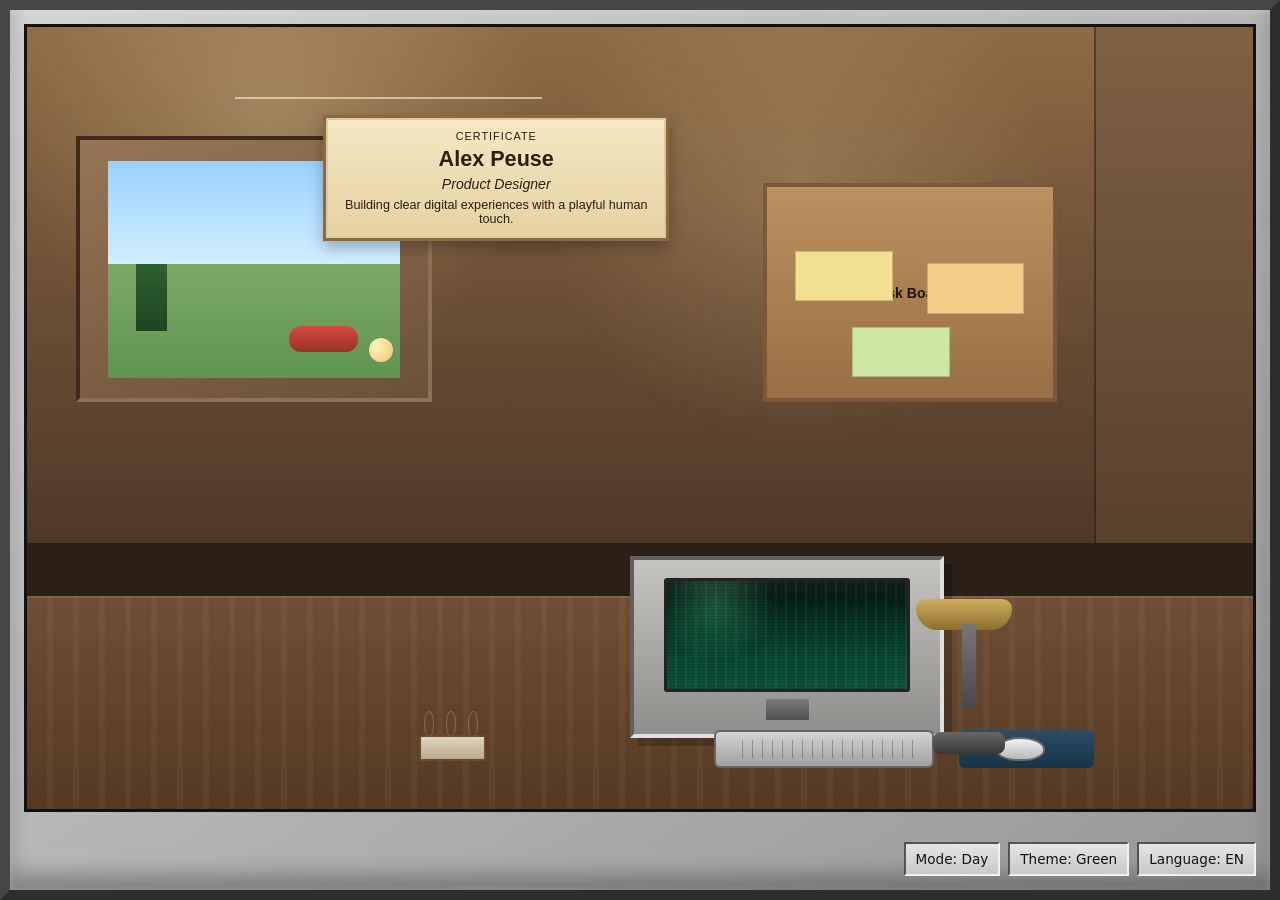
==== main.html @ 1922e511 "Build landing and office pages Implement a bezel-framed landing screen with configurable themes, lan" ====
<!doctype html>
<html lang="en">
  <head>
    <meta charset="UTF-8" />
    <meta name="viewport" content="width=device-width, initial-scale=1.0" />
    <title>Office Main Page</title>
    <link rel="stylesheet" href="assets/css/main.css" />
  </head>
  <body data-mode="day">
    <main class="monitor-frame" aria-label="Monitor frame">
      <section id="office-scene" class="office-scene" aria-label="Old office scene">
        <div class="scene-backdrop">
          <div class="back-wall"></div>
          <div class="right-wall"></div>

          <button id="window-action" class="object-button object-window actionable" type="button" aria-label="">
            <div class="outside-sky"></div>
            <div class="outside-hill"></div>
            <div class="outside-tree"></div>
            <div class="outside-car"></div>
            <div class="outside-ball"></div>
          </button>

          <div class="certificate-thread"></div>
          <button id="certificate-action" class="object-button object-certificate actionable" type="button" aria-label="">
            <article class="certificate-card">
              <p id="certificate-label" class="certificate-label"></p>
              <h1 id="certificate-name" class="certificate-name"></h1>
              <p id="certificate-title" class="certificate-title"></p>
              <p id="certificate-sentence" class="certificate-sentence"></p>
            </article>
          </button>

          <button id="pinboard-action" class="object-button object-pinboard actionable" type="button" aria-label="">
            <h2 id="pinboard-title" class="pinboard-title"></h2>
            <div class="pin-note note-a"></div>
            <div class="pin-note note-b"></div>
            <div class="pin-note note-c"></div>
          </button>
        </div>

        <section class="desk-zone" aria-label="Desk foreground">
          <div class="chair"></div>
          <div class="desk-surface"></div>

          <button id="computer-action" class="object-button object-computer actionable" type="button" aria-label="">
            <div class="crt-body">
              <div id="crt-screen" class="crt-screen" data-theme="matrix-green">
                <div id="crt-saver" class="crt-saver"></div>
                <div id="crt-desktop" class="crt-desktop" hidden>
                  <p id="desktop-file-name" class="desktop-file-name"></p>
                  <div class="desktop-line line-1"></div>
                  <div class="desktop-line line-2"></div>
                  <div class="desktop-line line-3"></div>
                  <div class="desktop-line line-4"></div>
                </div>
              </div>
              <div class="crt-stand"></div>
            </div>
          </button>

          <button id="keyboard-action" class="object-button object-keyboard actionable" type="button" aria-label="">
            <span class="keyboard-detail"></span>
          </button>

          <div class="mousepad"></div>
          <button id="mouse-action" class="object-button object-mouse actionable" type="button" aria-label=""></button>

          <div class="lamp">
            <div class="lamp-shade"></div>
            <div class="lamp-neck"></div>
            <div class="lamp-base"></div>
            <div class="lamp-glow"></div>
          </div>

          <div class="coffee">
            <div class="coffee-cup"></div>
            <span class="steam steam-a"></span>
            <span class="steam steam-b"></span>
            <span class="steam steam-c"></span>
          </div>
        </section>
      </section>

      <section class="screen-controls" aria-label="Screen controls">
        <button id="darkmode-button" class="control-button" type="button" aria-pressed="false"></button>
        <button id="theme-button" class="control-button" type="button"></button>
        <button id="language-button" class="control-button" type="button"></button>
      </section>
    </main>

    <section id="popup-layer" class="popup-layer" aria-live="polite"></section>

    <template id="popup-template">
      <section class="popup-overlay">
        <article class="popup-window" role="dialog" aria-modal="true">
          <header class="popup-header">
            <h2 class="popup-title"></h2>
            <button type="button" class="popup-close" aria-label="Close window">x</button>
          </header>
          <div class="popup-body"></div>
        </article>
      </section>
    </template>

    <script type="module" src="assets/js/main.js"></script>
  </body>
</html>
---- assets/css/main.css ----
:root {
  --bezel-light: #d3d3d3;
  --bezel-mid: #979797;
  --bezel-dark: #2e2e2e;
  --frame-shadow: rgb(0 0 0 / 38%);
  --screen-border: #121212;
  --panel-dark: #535353;
  --panel-light: #f0f0f0;
  --popup-bg: #d8d8d8;
  --popup-text: #171717;
  --highlight: #ffd15d;
  --room-top: #8f6b45;
  --room-mid: #6e5136;
  --room-right: #58412d;
  --desk-top: #6f4f34;
  --desk-front: #553923;
  --window-sky: #9ad0ff;
  --window-ground: #5f9551;
  --window-accent: #efc470;
  --scene-text: #fefdf8;
}

*,
*::before,
*::after {
  box-sizing: border-box;
}

html,
body {
  margin: 0;
  min-height: 100%;
}

body {
  font-family: "Trebuchet MS", "Verdana", system-ui, sans-serif;
  background: #101012;
  color: var(--scene-text);
}

.monitor-frame {
  position: fixed;
  inset: 0;
  border: 10px solid var(--bezel-dark);
  border-top-color: #464646;
  border-left-color: #464646;
  background: linear-gradient(145deg, var(--bezel-light), var(--bezel-mid));
  box-shadow:
    inset 0 2px 8px rgb(255 255 255 / 25%),
    inset 0 -16px 20px rgb(0 0 0 / 28%);
}

.office-scene {
  position: absolute;
  inset: 14px 14px 78px;
  border: 3px solid var(--screen-border);
  overflow: hidden;
  background: #2c1f16;
}

.scene-backdrop {
  position: absolute;
  inset: 0;
}

.back-wall {
  position: absolute;
  inset: 0 10% 34% 0;
  background:
    radial-gradient(circle at 22% 16%, rgb(248 229 177 / 26%), transparent 28%),
    radial-gradient(circle at 70% 32%, rgb(255 228 177 / 18%), transparent 30%),
    linear-gradient(180deg, var(--room-top), var(--room-mid) 48%, #4e3928);
}

.right-wall {
  position: absolute;
  top: 0;
  right: 0;
  width: 13%;
  height: 66%;
  background: linear-gradient(180deg, #7f6144, var(--room-right));
  border-left: 2px solid rgb(0 0 0 / 35%);
}

.object-button {
  position: absolute;
  border: 2px solid transparent;
  background: transparent;
  color: inherit;
  padding: 0;
  cursor: pointer;
}

.actionable {
  transition: filter 170ms ease, transform 170ms ease, border-color 170ms ease, box-shadow 170ms ease;
}

.actionable:hover,
.actionable:focus-visible {
  outline: none;
  border-color: var(--highlight);
  box-shadow: 0 0 0 2px rgb(0 0 0 / 35%), 0 0 12px rgb(255 209 93 / 65%);
  filter: brightness(1.08);
}

.object-window {
  left: 4%;
  top: 14%;
  width: 29%;
  height: 34%;
  border-width: 4px;
  border-style: solid;
  border-color: #3f2b1e #8d7155 #8d7155 #3f2b1e;
  background: linear-gradient(160deg, #967556, #6c5138);
}

.outside-sky {
  position: absolute;
  inset: 8% 8% 48%;
  background: linear-gradient(180deg, var(--window-sky), #d6f2ff);
}

.outside-hill {
  position: absolute;
  left: 8%;
  right: 8%;
  bottom: 8%;
  height: 44%;
  background: linear-gradient(180deg, #7ba965, var(--window-ground));
}

.outside-tree {
  position: absolute;
  left: 16%;
  bottom: 26%;
  width: 9%;
  height: 26%;
  background: linear-gradient(180deg, #2e6030, #1e4521);
}

.outside-car {
  position: absolute;
  right: 20%;
  bottom: 18%;
  width: 20%;
  height: 10%;
  border-radius: 12px;
  background: linear-gradient(180deg, #d54b3f, #9a3027);
}

.outside-ball {
  position: absolute;
  right: 10%;
  bottom: 14%;
  width: 7%;
  aspect-ratio: 1;
  border-radius: 50%;
  background: radial-gradient(circle at 30% 30%, #fff4bf, var(--window-accent));
}

.certificate-thread {
  position: absolute;
  left: 17%;
  right: 58%;
  top: 9%;
  height: 2px;
  background: #eddfc7;
  opacity: 0.7;
}

.object-certificate {
  left: 24%;
  top: 11%;
  width: min(350px, 34vw);
  min-width: 240px;
}

.certificate-card {
  width: 100%;
  text-align: center;
  background: linear-gradient(180deg, #f6e8c5, #e5d1a1);
  color: #291f12;
  border: 3px solid #896b3c;
  box-shadow:
    inset 0 0 0 2px #dcc99d,
    0 7px 14px rgb(0 0 0 / 26%);
  padding: 12px 14px;
}

.certificate-label {
  margin: 0;
  font-size: 0.68rem;
  letter-spacing: 0.09em;
  text-transform: uppercase;
}

.certificate-name {
  margin: 4px 0 0;
  font-size: clamp(1rem, 2vw, 1.35rem);
}

.certificate-title {
  margin: 4px 0 0;
  font-size: 0.88rem;
  font-style: italic;
}

.certificate-sentence {
  margin: 6px 0 0;
  font-size: 0.79rem;
}

.object-pinboard {
  right: 16%;
  top: 20%;
  width: 24%;
  height: 28%;
  border: 4px solid #7b5838;
  background: linear-gradient(180deg, #ba915f, #996f46);
  padding: 8px;
}

.pinboard-title {
  margin: 0;
  text-align: center;
  font-size: 0.88rem;
  color: #1f140a;
}

.pin-note {
  position: absolute;
  width: 34%;
  height: 24%;
  background: #f2df91;
  box-shadow: inset 0 0 0 1px rgb(0 0 0 / 18%);
}

.note-a {
  left: 10%;
  top: 30%;
}

.note-b {
  right: 10%;
  top: 36%;
  background: #f5cc88;
}

.note-c {
  left: 30%;
  bottom: 10%;
  background: #cde7a2;
}

.desk-zone {
  position: absolute;
  left: 0;
  right: 0;
  bottom: 0;
  height: 44%;
}

.desk-surface {
  position: absolute;
  inset: 38% 0 0;
  background:
    repeating-linear-gradient(
      90deg,
      rgb(255 255 255 / 0%) 0 20px,
      rgb(255 255 255 / 4%) 20px 26px
    ),
    linear-gradient(180deg, var(--desk-top), var(--desk-front));
  border-top: 2px solid rgb(255 224 177 / 24%);
}

.chair {
  position: absolute;
  left: 38%;
  bottom: 19%;
  width: 12%;
  height: 34%;
  border-radius: 18px 18px 8px 8px;
  background: linear-gradient(180deg, #4a2817, #2a140c);
}

.object-computer {
  left: 49%;
  bottom: 20%;
  width: 26%;
  height: 54%;
}

.crt-body {
  position: absolute;
  inset: 0;
  background: linear-gradient(180deg, #c6c4bf, #8e8d8b);
  border: 4px solid #5f5f5f;
  border-right-color: #dfdfdf;
  border-bottom-color: #dfdfdf;
  box-shadow: 8px 8px 0 rgb(0 0 0 / 22%);
}

.crt-screen {
  position: absolute;
  left: 10%;
  right: 10%;
  top: 10%;
  bottom: 24%;
  border: 3px solid #232323;
  border-radius: 3px;
  overflow: hidden;
}

.crt-saver,
.crt-desktop {
  position: absolute;
  inset: 0;
}

.crt-saver {
  background:
    linear-gradient(180deg, rgb(0 0 0 / 0%) 0 40%, rgb(0 0 0 / 20%) 100%),
    repeating-linear-gradient(
      to bottom,
      rgb(0 0 0 / 0%) 0 2px,
      rgb(0 0 0 / 16%) 2px 3px
    );
  opacity: 1;
  transition: opacity 280ms ease;
}

.crt-screen[data-theme="matrix-green"] {
  background:
    radial-gradient(circle at 20% 20%, rgb(102 255 177 / 24%), transparent 28%),
    linear-gradient(180deg, #02110c, #063a28 45%, #0e6948);
}

.crt-screen[data-theme="matrix-blue"] {
  background:
    radial-gradient(circle at 70% 20%, rgb(118 205 255 / 30%), transparent 30%),
    linear-gradient(180deg, #03132b, #0d2a5a 45%, #1f5c98);
}

.crt-screen[data-theme="matrix-amber"] {
  background:
    radial-gradient(circle at 30% 20%, rgb(255 231 155 / 30%), transparent 30%),
    linear-gradient(180deg, #2a1903, #5d3907 45%, #9a610f);
}

.crt-saver::before {
  content: "";
  position: absolute;
  inset: -40% 0 0;
  background:
    linear-gradient(
      180deg,
      rgb(255 255 255 / 0%) 0 15%,
      rgb(255 255 255 / 8%) 25% 26%,
      rgb(255 255 255 / 0%) 40%
    ),
    repeating-linear-gradient(
      90deg,
      rgb(0 0 0 / 0%) 0 8px,
      rgb(255 255 255 / 5%) 8px 10px
    );
  animation: scan-shift 7s linear infinite;
}

.crt-desktop {
  padding: 10px;
  background: linear-gradient(140deg, #244289, #2a6db3);
  color: #dde8ff;
  opacity: 0;
  transition: opacity 280ms ease;
}

.crt-screen.desktop-visible .crt-saver {
  opacity: 0;
}

.crt-screen.desktop-visible .crt-desktop {
  opacity: 1;
}

.desktop-file-name {
  margin: 0 0 8px;
  font-weight: 700;
  font-size: 0.72rem;
  letter-spacing: 0.04em;
}

.desktop-line {
  height: 6px;
  margin-top: 4px;
  background: rgb(236 241 255 / 82%);
}

.line-1 {
  width: 86%;
}

.line-2 {
  width: 68%;
}

.line-3 {
  width: 79%;
}

.line-4 {
  width: 52%;
}

.crt-stand {
  position: absolute;
  left: 43%;
  bottom: 8%;
  width: 14%;
  height: 12%;
  background: linear-gradient(180deg, #7b7b7b, #4f4f4f);
}

.object-keyboard {
  left: 56%;
  bottom: 12%;
  width: 18%;
  height: 11%;
  border-radius: 6px;
  background: linear-gradient(180deg, #d2d2d2, #a1a1a1);
  border: 2px solid #656565;
}

.keyboard-detail {
  position: absolute;
  inset: 24% 8%;
  background:
    repeating-linear-gradient(
      90deg,
      rgb(0 0 0 / 0%) 0 9px,
      rgb(0 0 0 / 26%) 9px 10px
    );
}

.mousepad {
  position: absolute;
  left: 76%;
  bottom: 12%;
  width: 11%;
  height: 11%;
  border-radius: 6px;
  background: linear-gradient(180deg, #2b4d67, #173346);
}

.object-mouse {
  left: 79%;
  bottom: 14%;
  width: 4%;
  height: 7%;
  border-radius: 50% 50% 45% 45%;
  background: linear-gradient(180deg, #f2f2f2, #b8b8b8);
  border: 2px solid #686868;
}

.lamp {
  position: absolute;
  left: 70%;
  bottom: 16%;
  width: 14%;
  height: 45%;
}

.lamp-shade {
  position: absolute;
  top: 0;
  left: 18%;
  width: 56%;
  height: 20%;
  border-radius: 10px 10px 22px 22px;
  background: linear-gradient(180deg, #cead5d, #8b6f2e);
}

.lamp-neck {
  position: absolute;
  top: 16%;
  left: 45%;
  width: 8%;
  height: 55%;
  background: linear-gradient(180deg, #777, #484848);
}

.lamp-base {
  position: absolute;
  bottom: 0;
  left: 28%;
  width: 42%;
  height: 14%;
  border-radius: 8px;
  background: linear-gradient(180deg, #666, #373737);
}

.lamp-glow {
  position: absolute;
  top: 10%;
  left: -45%;
  width: 170%;
  height: 120%;
  background: radial-gradient(circle, rgb(255 220 125 / 60%), rgb(255 220 125 / 0%) 62%);
  opacity: 0;
  transition: opacity 260ms ease;
  pointer-events: none;
}

.coffee {
  position: absolute;
  left: 32%;
  bottom: 14%;
  width: 9%;
  height: 18%;
}

.coffee-cup {
  position: absolute;
  bottom: 0;
  width: 60%;
  height: 42%;
  border: 2px solid #6e4a2d;
  background: linear-gradient(180deg, #e0d6bf, #b8a88e);
}

.steam {
  position: absolute;
  bottom: 38%;
  width: 10px;
  height: 26px;
  border-radius: 50%;
  border: 1px solid rgb(255 255 255 / 38%);
  border-bottom: 0;
  opacity: 0.6;
}

.steam-a {
  left: 4%;
  animation: steam-rise 2.6s ease-in-out infinite;
}

.steam-b {
  left: 24%;
  animation: steam-rise 2.2s ease-in-out infinite 300ms;
}

.steam-c {
  left: 44%;
  animation: steam-rise 2.8s ease-in-out infinite 170ms;
}

.screen-controls {
  position: absolute;
  right: 14px;
  bottom: 14px;
  display: flex;
  gap: 8px;
}

.control-button {
  border: 2px solid var(--panel-dark);
  border-right-color: var(--panel-light);
  border-bottom-color: var(--panel-light);
  background: linear-gradient(180deg, #e5e5e5, #c8c8c8);
  color: #111;
  font: inherit;
  font-size: 0.85rem;
  padding: 7px 10px;
  cursor: pointer;
}

.control-button:hover,
.control-button:focus-visible {
  outline: none;
  background: linear-gradient(180deg, #f7f7f7, #d7d7d7);
}

.control-button:active {
  border-top-color: var(--panel-light);
  border-left-color: var(--panel-light);
  border-right-color: var(--panel-dark);
  border-bottom-color: var(--panel-dark);
}

.popup-layer {
  position: fixed;
  inset: 0;
  z-index: 30;
  pointer-events: none;
}

.popup-overlay {
  position: absolute;
  inset: 0;
  pointer-events: auto;
  display: grid;
  place-items: center;
  background: rgb(10 10 12 / 36%);
}

.popup-window {
  width: min(640px, 92vw);
  max-height: 84vh;
  overflow: auto;
  border: 2px solid #696969;
  border-right-color: #f0f0f0;
  border-bottom-color: #f0f0f0;
  background: var(--popup-bg);
  color: var(--popup-text);
  box-shadow: 10px 10px 0 rgb(0 0 0 / 28%);
}

.popup-header {
  display: flex;
  justify-content: space-between;
  align-items: center;
  padding: 7px 8px;
  color: #f4f8ff;
  background: linear-gradient(90deg, #1e4aa3, #2a73cb);
}

.popup-title {
  margin: 0;
  font-size: 0.96rem;
}

.popup-close {
  border: 1px solid #4f4f4f;
  border-right-color: #fff;
  border-bottom-color: #fff;
  background: #d8d8d8;
  width: 30px;
  height: 26px;
  cursor: pointer;
}

.popup-body {
  padding: 12px 14px 16px;
  line-height: 1.42;
  font-size: 0.95rem;
}

.popup-body p {
  margin: 0 0 10px;
}

.popup-body h3 {
  margin: 0 0 6px;
  font-size: 0.92rem;
}

.popup-body ul {
  margin: 0 0 10px;
  padding-left: 20px;
}

.app-grid {
  list-style: none;
  margin: 6px 0 12px;
  padding: 0;
  display: grid;
  gap: 8px;
  grid-template-columns: repeat(auto-fit, minmax(170px, 1fr));
}

.app-item {
  border: 1px solid #8f8f8f;
  border-right-color: #fff;
  border-bottom-color: #fff;
  background: #ececec;
  padding: 8px;
  display: grid;
  grid-template-columns: 24px 1fr;
  gap: 8px;
  align-items: center;
}

.app-symbol {
  font-size: 1.1rem;
}

.app-name {
  font-weight: 700;
}

.app-tag {
  font-size: 0.82rem;
  color: #353535;
}

.link-list {
  list-style: none;
  margin: 8px 0 0;
  padding: 0;
  display: grid;
  gap: 6px;
}

.link-list a {
  color: #11489c;
}

body[data-mode="night"] {
  --room-top: #3f3148;
  --room-mid: #2a2337;
  --room-right: #201a2f;
  --desk-top: #463225;
  --desk-front: #2f2016;
  --window-sky: #1b2a54;
  --window-ground: #2b4c34;
  --window-accent: #d5e2ff;
}

body[data-mode="night"] .monitor-frame {
  background: linear-gradient(145deg, #444, #202020);
  border-color: #101010;
  border-top-color: #5b5b5b;
  border-left-color: #5b5b5b;
}

body[data-mode="night"] .outside-sky {
  background: linear-gradient(180deg, #122653, #213d7f);
}

body[data-mode="night"] .outside-ball {
  background: radial-gradient(circle at 30% 30%, #f8fdff, #d0d8f5);
}

body[data-mode="night"] .outside-car {
  background: linear-gradient(180deg, #8f2e48, #6d2437);
}

body[data-mode="night"] .lamp-glow {
  opacity: 1;
}

body[data-mode="night"] .control-button {
  border-color: #1f1f1f;
  border-right-color: #8e8e8e;
  border-bottom-color: #8e8e8e;
  background: linear-gradient(180deg, #525252, #363636);
  color: #f3f3f3;
}

@keyframes scan-shift {
  0% {
    transform: translateY(0);
  }
  100% {
    transform: translateY(28%);
  }
}

@keyframes steam-rise {
  0% {
    transform: translateY(0) scale(0.8);
    opacity: 0.2;
  }
  35% {
    opacity: 0.55;
  }
  100% {
    transform: translateY(-18px) scale(1.12);
    opacity: 0;
  }
}

@media (prefers-reduced-motion: reduce) {
  .crt-saver::before,
  .steam {
    animation: none;
  }
}

@media (max-width: 1000px) {
  .office-scene {
    inset: 10px 10px 76px;
  }

  .object-window {
    width: 34%;
  }

  .object-pinboard {
    width: 28%;
    right: 12%;
  }

  .object-certificate {
    left: 29%;
    width: min(340px, 42vw);
  }

  .object-computer {
    width: 30%;
    left: 46%;
  }

  .object-keyboard {
    width: 21%;
    left: 54%;
  }

  .mousepad {
    width: 12%;
  }
}

@media (max-width: 760px) {
  .monitor-frame {
    border-width: 6px;
  }

  .office-scene {
    inset: 8px 8px 102px;
  }

  .object-window {
    width: 44%;
    height: 30%;
  }

  .object-certificate {
    left: 26%;
    top: 9%;
    width: 48%;
    min-width: 180px;
  }

  .object-pinboard {
    right: 6%;
    top: 22%;
    width: 34%;
  }

  .desk-zone {
    height: 52%;
  }

  .object-computer {
    left: 37%;
    width: 42%;
  }

  .object-keyboard {
    left: 40%;
    width: 30%;
  }

  .mousepad {
    left: 74%;
    width: 15%;
  }

  .lamp {
    left: 20%;
    width: 18%;
    height: 40%;
  }

  .coffee {
    left: 8%;
    width: 14%;
  }

  .screen-controls {
    left: 8px;
    right: 8px;
    justify-content: flex-end;
    flex-wrap: wrap;
  }
}
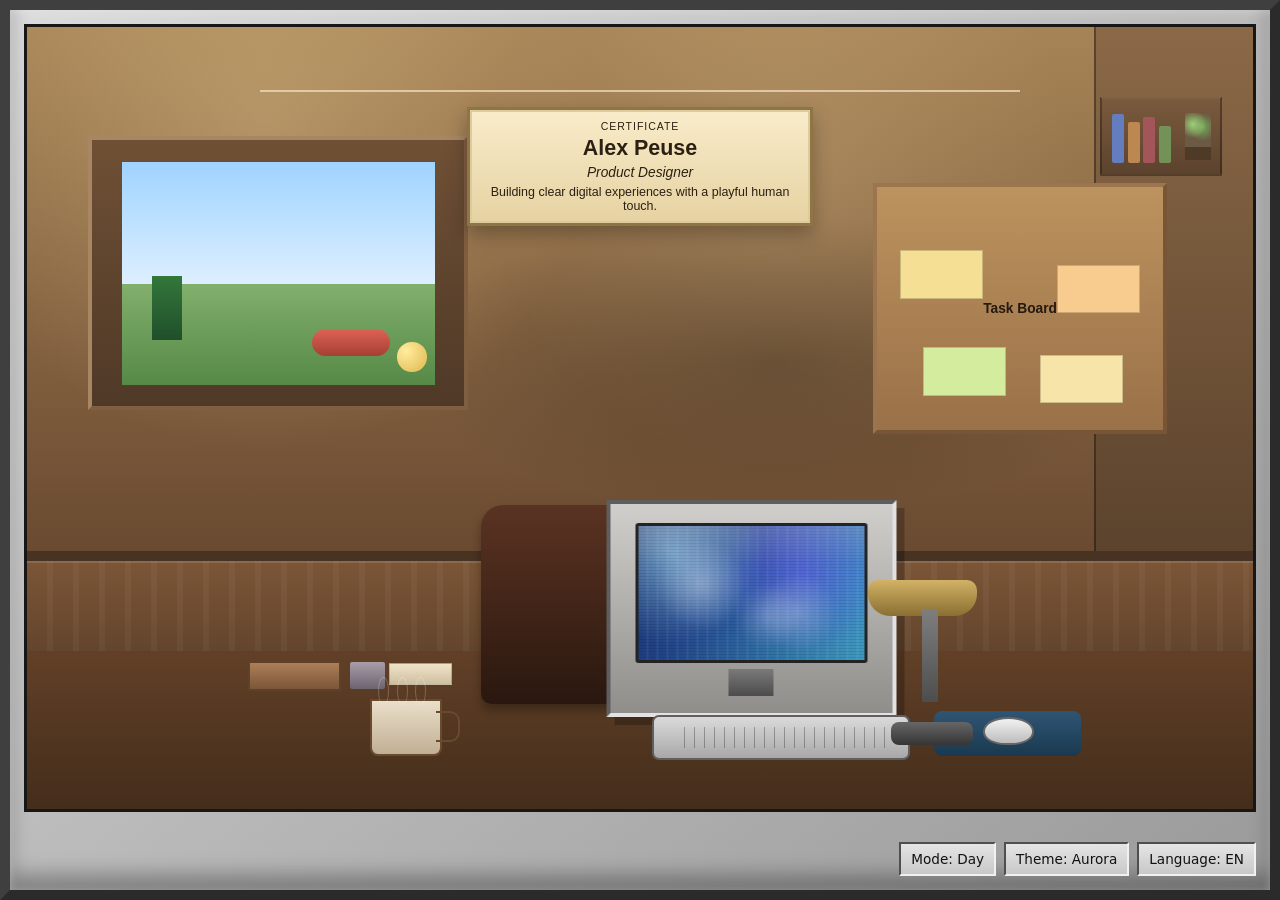
==== commit e7dd085b: "Refine main page concept alignment Improve the main office scene composition, object alignment, and " ====
--- a/main.html
+++ b/main.html
@@ -8,46 +8,65 @@
   </head>
   <body data-mode="day">
     <main class="monitor-frame" aria-label="Monitor frame">
-      <section id="office-scene" class="office-scene" aria-label="Old office scene">
-        <div class="scene-backdrop">
-          <div class="back-wall"></div>
-          <div class="right-wall"></div>
+      <section id="office-scene" class="office-scene" aria-label="Warm retro office scene">
+        <div class="wall-main"></div>
+        <div class="wall-right"></div>
+        <div class="room-shadow"></div>
 
-          <button id="window-action" class="object-button object-window actionable" type="button" aria-label="">
-            <div class="outside-sky"></div>
-            <div class="outside-hill"></div>
-            <div class="outside-tree"></div>
-            <div class="outside-car"></div>
-            <div class="outside-ball"></div>
-          </button>
+        <button id="window-action" class="object-button object-window actionable" type="button" aria-label="">
+          <div class="window-pane window-sky"></div>
+          <div class="window-pane window-field"></div>
+          <div class="window-tree"></div>
+          <div class="window-car"></div>
+          <div class="window-ball"></div>
+        </button>
 
-          <div class="certificate-thread"></div>
-          <button id="certificate-action" class="object-button object-certificate actionable" type="button" aria-label="">
-            <article class="certificate-card">
-              <p id="certificate-label" class="certificate-label"></p>
-              <h1 id="certificate-name" class="certificate-name"></h1>
-              <p id="certificate-title" class="certificate-title"></p>
-              <p id="certificate-sentence" class="certificate-sentence"></p>
-            </article>
-          </button>
+        <div class="hanging-thread"></div>
+        <button id="certificate-action" class="object-button object-certificate actionable" type="button" aria-label="">
+          <article class="certificate-card">
+            <p id="certificate-label" class="certificate-label"></p>
+            <h1 id="certificate-name" class="certificate-name"></h1>
+            <p id="certificate-title" class="certificate-title"></p>
+            <p id="certificate-sentence" class="certificate-sentence"></p>
+          </article>
+        </button>
 
-          <button id="pinboard-action" class="object-button object-pinboard actionable" type="button" aria-label="">
-            <h2 id="pinboard-title" class="pinboard-title"></h2>
-            <div class="pin-note note-a"></div>
-            <div class="pin-note note-b"></div>
-            <div class="pin-note note-c"></div>
-          </button>
+        <button id="pinboard-action" class="object-button object-pinboard actionable" type="button" aria-label="">
+          <h2 id="pinboard-title" class="pinboard-title"></h2>
+          <div class="pin-note note-a"></div>
+          <div class="pin-note note-b"></div>
+          <div class="pin-note note-c"></div>
+          <div class="pin-note note-d"></div>
+        </button>
+
+        <div class="bookshelf" aria-hidden="true">
+          <span class="book b1"></span>
+          <span class="book b2"></span>
+          <span class="book b3"></span>
+          <span class="book b4"></span>
+          <span class="plant"></span>
         </div>
 
         <section class="desk-zone" aria-label="Desk foreground">
+          <div class="desk-top"></div>
+          <div class="desk-front"></div>
           <div class="chair"></div>
-          <div class="desk-surface"></div>
+
+          <div class="desk-clutter" aria-hidden="true">
+            <span class="notebook"></span>
+            <span class="pen-cup"></span>
+            <span class="paper-stack"></span>
+          </div>
 
           <button id="computer-action" class="object-button object-computer actionable" type="button" aria-label="">
             <div class="crt-body">
-              <div id="crt-screen" class="crt-screen" data-theme="matrix-green">
-                <div id="crt-saver" class="crt-saver"></div>
-                <div id="crt-desktop" class="crt-desktop" hidden>
+              <div id="crt-screen" class="crt-screen" data-theme="aurora">
+                <div id="crt-saver" class="crt-saver">
+                  <span class="saver-orb orb-a"></span>
+                  <span class="saver-orb orb-b"></span>
+                  <span class="saver-orb orb-c"></span>
+                </div>
+                <div id="crt-desktop" class="crt-desktop">
                   <p id="desktop-file-name" class="desktop-file-name"></p>
                   <div class="desktop-line line-1"></div>
                   <div class="desktop-line line-2"></div>
@@ -75,6 +94,7 @@
 
           <div class="coffee">
             <div class="coffee-cup"></div>
+            <div class="coffee-handle"></div>
             <span class="steam steam-a"></span>
             <span class="steam steam-b"></span>
             <span class="steam steam-c"></span>
--- a/assets/css/main.css
+++ b/assets/css/main.css
@@ -1,23 +1,29 @@
 :root {
-  --bezel-light: #d3d3d3;
-  --bezel-mid: #979797;
-  --bezel-dark: #2e2e2e;
-  --frame-shadow: rgb(0 0 0 / 38%);
-  --screen-border: #121212;
-  --panel-dark: #535353;
-  --panel-light: #f0f0f0;
-  --popup-bg: #d8d8d8;
+  --bezel-light: #dbdbdb;
+  --bezel-mid: #9a9a9a;
+  --bezel-dark: #2b2b2b;
+  --screen-border: #171717;
+  --panel-dark: #4f4f4f;
+  --panel-light: #f1f1f1;
+  --popup-bg: #d9d9d9;
   --popup-text: #171717;
-  --highlight: #ffd15d;
-  --room-top: #8f6b45;
-  --room-mid: #6e5136;
-  --room-right: #58412d;
-  --desk-top: #6f4f34;
-  --desk-front: #553923;
-  --window-sky: #9ad0ff;
-  --window-ground: #5f9551;
-  --window-accent: #efc470;
-  --scene-text: #fefdf8;
+  --highlight: #ffd56e;
+  --room-main-top: #a78456;
+  --room-main-bottom: #6a4a31;
+  --room-right-top: #8b6947;
+  --room-right-bottom: #5c432d;
+  --desk-top: #7b5536;
+  --desk-front: #553922;
+  --window-sky-top: #9fd3ff;
+  --window-sky-bottom: #ddefff;
+  --window-ground-top: #82af6c;
+  --window-ground-bottom: #568947;
+  --window-tree-top: #33773b;
+  --window-tree-bottom: #204f2a;
+  --window-ball-top: #ffec9d;
+  --window-ball-bottom: #e0b74f;
+  --window-car-top: #df6255;
+  --window-car-bottom: #a53f35;
 }
 
 *,
@@ -34,52 +40,57 @@
 
 body {
   font-family: "Trebuchet MS", "Verdana", system-ui, sans-serif;
-  background: #101012;
-  color: var(--scene-text);
+  color: #f7f2eb;
+  background: #0f1014;
 }
 
 .monitor-frame {
   position: fixed;
   inset: 0;
   border: 10px solid var(--bezel-dark);
-  border-top-color: #464646;
-  border-left-color: #464646;
+  border-top-color: #3f3f3f;
+  border-left-color: #3f3f3f;
   background: linear-gradient(145deg, var(--bezel-light), var(--bezel-mid));
   box-shadow:
-    inset 0 2px 8px rgb(255 255 255 / 25%),
-    inset 0 -16px 20px rgb(0 0 0 / 28%);
+    inset 0 2px 8px rgb(255 255 255 / 30%),
+    inset 0 -16px 20px rgb(0 0 0 / 30%);
 }
 
 .office-scene {
   position: absolute;
   inset: 14px 14px 78px;
+  overflow: hidden;
   border: 3px solid var(--screen-border);
-  overflow: hidden;
-  background: #2c1f16;
-}
-
-.scene-backdrop {
-  position: absolute;
-  inset: 0;
-}
-
-.back-wall {
-  position: absolute;
-  inset: 0 10% 34% 0;
+  background: linear-gradient(180deg, #5e412b 0%, #3e2b1e 100%);
+}
+
+.wall-main {
+  position: absolute;
+  inset: 0 12% 33% 0;
   background:
-    radial-gradient(circle at 22% 16%, rgb(248 229 177 / 26%), transparent 28%),
-    radial-gradient(circle at 70% 32%, rgb(255 228 177 / 18%), transparent 30%),
-    linear-gradient(180deg, var(--room-top), var(--room-mid) 48%, #4e3928);
-}
-
-.right-wall {
+    radial-gradient(circle at 22% 18%, rgb(255 229 168 / 25%), transparent 35%),
+    radial-gradient(circle at 70% 28%, rgb(255 234 182 / 16%), transparent 35%),
+    linear-gradient(180deg, var(--room-main-top), var(--room-main-bottom));
+}
+
+.wall-right {
   position: absolute;
   top: 0;
   right: 0;
   width: 13%;
-  height: 66%;
-  background: linear-gradient(180deg, #7f6144, var(--room-right));
+  height: 67%;
   border-left: 2px solid rgb(0 0 0 / 35%);
+  background: linear-gradient(180deg, var(--room-right-top), var(--room-right-bottom));
+}
+
+.room-shadow {
+  position: absolute;
+  left: 30%;
+  right: 8%;
+  top: 24%;
+  height: 38%;
+  pointer-events: none;
+  background: radial-gradient(ellipse, rgb(0 0 0 / 22%), rgb(0 0 0 / 0%) 70%);
 }
 
 .object-button {
@@ -92,164 +103,230 @@
 }
 
 .actionable {
-  transition: filter 170ms ease, transform 170ms ease, border-color 170ms ease, box-shadow 170ms ease;
+  transition: box-shadow 160ms ease, border-color 160ms ease, filter 160ms ease, transform 160ms ease;
 }
 
 .actionable:hover,
 .actionable:focus-visible {
   outline: none;
   border-color: var(--highlight);
-  box-shadow: 0 0 0 2px rgb(0 0 0 / 35%), 0 0 12px rgb(255 209 93 / 65%);
+  box-shadow: 0 0 0 2px rgb(0 0 0 / 30%), 0 0 14px rgb(255 213 110 / 65%);
   filter: brightness(1.08);
 }
 
 .object-window {
-  left: 4%;
+  left: 5%;
   top: 14%;
-  width: 29%;
-  height: 34%;
-  border-width: 4px;
-  border-style: solid;
-  border-color: #3f2b1e #8d7155 #8d7155 #3f2b1e;
-  background: linear-gradient(160deg, #967556, #6c5138);
-}
-
-.outside-sky {
-  position: absolute;
-  inset: 8% 8% 48%;
-  background: linear-gradient(180deg, var(--window-sky), #d6f2ff);
-}
-
-.outside-hill {
+  width: 31%;
+  height: 35%;
+  border: 4px solid #7f5f40;
+  border-top-color: #a88662;
+  border-left-color: #a88662;
+  background: linear-gradient(180deg, #6f5035, #4f3927);
+}
+
+.window-pane {
   position: absolute;
   left: 8%;
   right: 8%;
+}
+
+.window-sky {
+  top: 8%;
+  bottom: 46%;
+  background: linear-gradient(180deg, var(--window-sky-top), var(--window-sky-bottom));
+}
+
+.window-field {
+  top: 54%;
   bottom: 8%;
-  height: 44%;
-  background: linear-gradient(180deg, #7ba965, var(--window-ground));
-}
-
-.outside-tree {
+  background: linear-gradient(180deg, var(--window-ground-top), var(--window-ground-bottom));
+}
+
+.window-tree {
   position: absolute;
   left: 16%;
-  bottom: 26%;
-  width: 9%;
-  height: 26%;
-  background: linear-gradient(180deg, #2e6030, #1e4521);
-}
-
-.outside-car {
+  bottom: 25%;
+  width: 8%;
+  height: 24%;
+  background: linear-gradient(180deg, var(--window-tree-top), var(--window-tree-bottom));
+}
+
+.window-car {
   position: absolute;
   right: 20%;
-  bottom: 18%;
-  width: 20%;
+  bottom: 19%;
+  width: 21%;
   height: 10%;
-  border-radius: 12px;
-  background: linear-gradient(180deg, #d54b3f, #9a3027);
-}
-
-.outside-ball {
+  border-radius: 14px;
+  background: linear-gradient(180deg, var(--window-car-top), var(--window-car-bottom));
+}
+
+.window-ball {
   position: absolute;
   right: 10%;
-  bottom: 14%;
-  width: 7%;
+  bottom: 13%;
+  width: 8%;
   aspect-ratio: 1;
   border-radius: 50%;
-  background: radial-gradient(circle at 30% 30%, #fff4bf, var(--window-accent));
-}
-
-.certificate-thread {
-  position: absolute;
-  left: 17%;
-  right: 58%;
-  top: 9%;
+  background: radial-gradient(circle at 30% 30%, var(--window-ball-top), var(--window-ball-bottom));
+}
+
+.hanging-thread {
+  position: absolute;
+  left: 19%;
+  right: 19%;
+  top: 8%;
   height: 2px;
-  background: #eddfc7;
-  opacity: 0.7;
+  background: #f3dfbf;
+  opacity: 0.72;
 }
 
 .object-certificate {
-  left: 24%;
-  top: 11%;
-  width: min(350px, 34vw);
-  min-width: 240px;
+  left: 50%;
+  top: 10%;
+  width: min(350px, 35vw);
+  min-width: 230px;
+  transform: translateX(-50%);
 }
 
 .certificate-card {
   width: 100%;
   text-align: center;
-  background: linear-gradient(180deg, #f6e8c5, #e5d1a1);
-  color: #291f12;
-  border: 3px solid #896b3c;
+  color: #2b2012;
+  background: linear-gradient(180deg, #f9ecca, #e6d2a2);
+  border: 3px solid #8f7446;
   box-shadow:
-    inset 0 0 0 2px #dcc99d,
-    0 7px 14px rgb(0 0 0 / 26%);
-  padding: 12px 14px;
+    inset 0 0 0 2px #ddca9d,
+    0 8px 18px rgb(0 0 0 / 28%);
+  padding: 10px 14px;
 }
 
 .certificate-label {
   margin: 0;
-  font-size: 0.68rem;
+  font-size: 0.66rem;
   letter-spacing: 0.09em;
   text-transform: uppercase;
 }
 
 .certificate-name {
   margin: 4px 0 0;
-  font-size: clamp(1rem, 2vw, 1.35rem);
+  font-size: clamp(1rem, 1.9vw, 1.34rem);
 }
 
 .certificate-title {
   margin: 4px 0 0;
-  font-size: 0.88rem;
+  font-size: 0.86rem;
   font-style: italic;
 }
 
 .certificate-sentence {
-  margin: 6px 0 0;
-  font-size: 0.79rem;
+  margin: 5px 0 0;
+  font-size: 0.78rem;
 }
 
 .object-pinboard {
-  right: 16%;
+  right: 7%;
   top: 20%;
   width: 24%;
-  height: 28%;
-  border: 4px solid #7b5838;
-  background: linear-gradient(180deg, #ba915f, #996f46);
+  height: 32%;
+  border: 4px solid #775536;
+  border-top-color: #9c754f;
+  border-left-color: #9c754f;
+  background: linear-gradient(180deg, #bc925e, #9a7148);
   padding: 8px;
 }
 
 .pinboard-title {
   margin: 0;
   text-align: center;
-  font-size: 0.88rem;
-  color: #1f140a;
+  font-size: 0.86rem;
+  color: #26190f;
 }
 
 .pin-note {
   position: absolute;
-  width: 34%;
-  height: 24%;
-  background: #f2df91;
+  width: 29%;
+  height: 20%;
   box-shadow: inset 0 0 0 1px rgb(0 0 0 / 18%);
 }
 
 .note-a {
-  left: 10%;
-  top: 30%;
+  left: 8%;
+  top: 26%;
+  background: #f4df94;
 }
 
 .note-b {
-  right: 10%;
-  top: 36%;
-  background: #f5cc88;
+  right: 8%;
+  top: 32%;
+  background: #f8cb8e;
 }
 
 .note-c {
-  left: 30%;
-  bottom: 10%;
-  background: #cde7a2;
+  left: 16%;
+  bottom: 14%;
+  background: #d4ec9e;
+}
+
+.note-d {
+  right: 14%;
+  bottom: 11%;
+  background: #f7e4a8;
+}
+
+.bookshelf {
+  position: absolute;
+  right: 2.5%;
+  top: 9%;
+  width: 10%;
+  height: 10%;
+  border: 2px solid rgb(0 0 0 / 30%);
+  border-top-color: rgb(255 219 169 / 20%);
+  background: linear-gradient(180deg, #7a5a3d, #5c432e);
+}
+
+.book {
+  position: absolute;
+  bottom: 14%;
+  width: 10%;
+  border-radius: 2px;
+}
+
+.b1 {
+  left: 9%;
+  height: 66%;
+  background: #637dbe;
+}
+
+.b2 {
+  left: 22%;
+  height: 56%;
+  background: #bd8752;
+}
+
+.b3 {
+  left: 35%;
+  height: 62%;
+  background: #a45559;
+}
+
+.b4 {
+  left: 48%;
+  height: 50%;
+  background: #739258;
+}
+
+.plant {
+  position: absolute;
+  right: 8%;
+  bottom: 18%;
+  width: 22%;
+  height: 64%;
+  background:
+    radial-gradient(circle at 30% 24%, #9bcf77, transparent 34%),
+    radial-gradient(circle at 66% 30%, #76a95a, transparent 37%),
+    linear-gradient(180deg, #6b5a44 72%, #4f3a28 72%);
 }
 
 .desk-zone {
@@ -257,60 +334,131 @@
   left: 0;
   right: 0;
   bottom: 0;
-  height: 44%;
-}
-
-.desk-surface {
-  position: absolute;
-  inset: 38% 0 0;
+  height: 48%;
+}
+
+.desk-top {
+  position: absolute;
+  inset: 34% 0 42% 0;
+  border-top: 2px solid rgb(255 226 181 / 24%);
   background:
     repeating-linear-gradient(
       90deg,
       rgb(255 255 255 / 0%) 0 20px,
       rgb(255 255 255 / 4%) 20px 26px
     ),
-    linear-gradient(180deg, var(--desk-top), var(--desk-front));
-  border-top: 2px solid rgb(255 224 177 / 24%);
+    linear-gradient(180deg, var(--desk-top), #63452d);
+}
+
+.desk-front {
+  position: absolute;
+  inset: 58% 0 0;
+  background:
+    linear-gradient(180deg, rgb(0 0 0 / 0%), rgb(0 0 0 / 20%)),
+    linear-gradient(180deg, #624027, var(--desk-front));
 }
 
 .chair {
   position: absolute;
-  left: 38%;
-  bottom: 19%;
-  width: 12%;
-  height: 34%;
-  border-radius: 18px 18px 8px 8px;
-  background: linear-gradient(180deg, #4a2817, #2a140c);
+  left: 37%;
+  bottom: 28%;
+  width: 13%;
+  aspect-ratio: 4 / 5;
+  border-radius: 22px 22px 10px 10px;
+  background: linear-gradient(180deg, #5a3322, #2a170f);
+  box-shadow: 0 6px 10px rgb(0 0 0 / 30%);
+}
+
+.desk-clutter {
+  position: absolute;
+  left: 18%;
+  bottom: 30%;
+  width: 17%;
+  height: 17%;
+}
+
+.notebook {
+  position: absolute;
+  left: 0;
+  bottom: 8%;
+  width: 45%;
+  height: 48%;
+  background: linear-gradient(180deg, #ad7f58, #7b5638);
+  border: 2px solid #5e412a;
+}
+
+.pen-cup {
+  position: absolute;
+  left: 49%;
+  bottom: 12%;
+  width: 17%;
+  height: 42%;
+  border-radius: 2px;
+  background: linear-gradient(180deg, #a89ea8, #6c6470);
+}
+
+.paper-stack {
+  position: absolute;
+  left: 68%;
+  bottom: 18%;
+  width: 30%;
+  height: 35%;
+  background: linear-gradient(180deg, #efe3c8, #cfbfa0);
+  border: 1px solid rgb(0 0 0 / 18%);
 }
 
 .object-computer {
   left: 49%;
-  bottom: 20%;
-  width: 26%;
-  height: 54%;
+  bottom: 24%;
+  width: 24%;
+  aspect-ratio: 4 / 3;
+  transform: translateX(-8%);
 }
 
 .crt-body {
   position: absolute;
   inset: 0;
-  background: linear-gradient(180deg, #c6c4bf, #8e8d8b);
-  border: 4px solid #5f5f5f;
-  border-right-color: #dfdfdf;
-  border-bottom-color: #dfdfdf;
-  box-shadow: 8px 8px 0 rgb(0 0 0 / 22%);
+  border: 4px solid #5e5e5e;
+  border-right-color: #e2e2e2;
+  border-bottom-color: #e2e2e2;
+  background: linear-gradient(180deg, #d1cfcb, #8f8e8b);
+  box-shadow: 8px 8px 0 rgb(0 0 0 / 24%);
 }
 
 .crt-screen {
   position: absolute;
-  left: 10%;
-  right: 10%;
-  top: 10%;
+  left: 9%;
+  right: 9%;
+  top: 9%;
   bottom: 24%;
   border: 3px solid #232323;
   border-radius: 3px;
   overflow: hidden;
 }
 
+.crt-screen[data-theme="aurora"] {
+  background:
+    radial-gradient(circle at 15% 20%, rgb(173 232 255 / 58%), transparent 42%),
+    radial-gradient(circle at 72% 35%, rgb(121 91 255 / 45%), transparent 45%),
+    linear-gradient(135deg, #10245e, #274f9f 42%, #49b5e2);
+  animation: drift-a 16s linear infinite alternate;
+}
+
+.crt-screen[data-theme="sunset"] {
+  background:
+    radial-gradient(circle at 80% 14%, rgb(255 221 171 / 58%), transparent 38%),
+    radial-gradient(circle at 30% 70%, rgb(255 118 172 / 40%), transparent 42%),
+    linear-gradient(140deg, #4d307d, #bc4d79 48%, #f5a35f);
+  animation: drift-b 15s ease-in-out infinite alternate;
+}
+
+.crt-screen[data-theme="matrix"] {
+  background:
+    radial-gradient(circle at 70% 20%, rgb(148 255 203 / 20%), transparent 36%),
+    linear-gradient(160deg, #02110e, #093e2f 45%, #1e7f5d);
+  animation: drift-c 14s ease-in-out infinite alternate;
+}
+
 .crt-saver,
 .crt-desktop {
   position: absolute;
@@ -318,58 +466,79 @@
 }
 
 .crt-saver {
+  opacity: 1;
+  transition: opacity 280ms ease;
   background:
-    linear-gradient(180deg, rgb(0 0 0 / 0%) 0 40%, rgb(0 0 0 / 20%) 100%),
+    linear-gradient(
+      to bottom,
+      rgb(255 255 255 / 10%) 0%,
+      rgb(255 255 255 / 0%) 38%,
+      rgb(0 0 0 / 16%) 100%
+    ),
     repeating-linear-gradient(
       to bottom,
       rgb(0 0 0 / 0%) 0 2px,
-      rgb(0 0 0 / 16%) 2px 3px
+      rgb(0 0 0 / 10%) 2px 3px
     );
-  opacity: 1;
-  transition: opacity 280ms ease;
-}
-
-.crt-screen[data-theme="matrix-green"] {
-  background:
-    radial-gradient(circle at 20% 20%, rgb(102 255 177 / 24%), transparent 28%),
-    linear-gradient(180deg, #02110c, #063a28 45%, #0e6948);
-}
-
-.crt-screen[data-theme="matrix-blue"] {
-  background:
-    radial-gradient(circle at 70% 20%, rgb(118 205 255 / 30%), transparent 30%),
-    linear-gradient(180deg, #03132b, #0d2a5a 45%, #1f5c98);
-}
-
-.crt-screen[data-theme="matrix-amber"] {
-  background:
-    radial-gradient(circle at 30% 20%, rgb(255 231 155 / 30%), transparent 30%),
-    linear-gradient(180deg, #2a1903, #5d3907 45%, #9a610f);
 }
 
 .crt-saver::before {
   content: "";
   position: absolute;
-  inset: -40% 0 0;
+  inset: -30% 0 0;
   background:
     linear-gradient(
       180deg,
-      rgb(255 255 255 / 0%) 0 15%,
-      rgb(255 255 255 / 8%) 25% 26%,
-      rgb(255 255 255 / 0%) 40%
+      rgb(255 255 255 / 0%) 0 16%,
+      rgb(255 255 255 / 11%) 24% 25%,
+      rgb(255 255 255 / 0%) 44%
     ),
     repeating-linear-gradient(
       90deg,
-      rgb(0 0 0 / 0%) 0 8px,
-      rgb(255 255 255 / 5%) 8px 10px
+      rgb(255 255 255 / 0%) 0 8px,
+      rgb(255 255 255 / 6%) 8px 10px
     );
-  animation: scan-shift 7s linear infinite;
+  animation: screen-sweep 7s linear infinite;
+}
+
+.saver-orb {
+  position: absolute;
+  border-radius: 50%;
+  mix-blend-mode: screen;
+  filter: blur(2px);
+}
+
+.orb-a {
+  width: 40%;
+  aspect-ratio: 1;
+  left: 8%;
+  top: 10%;
+  background: radial-gradient(circle, rgb(255 255 255 / 32%), rgb(255 255 255 / 0%) 70%);
+  animation: orb-float-a 9s ease-in-out infinite alternate;
+}
+
+.orb-b {
+  width: 35%;
+  aspect-ratio: 1;
+  right: 12%;
+  top: 35%;
+  background: radial-gradient(circle, rgb(255 255 255 / 26%), rgb(255 255 255 / 0%) 70%);
+  animation: orb-float-b 8s ease-in-out infinite alternate;
+}
+
+.orb-c {
+  width: 30%;
+  aspect-ratio: 1;
+  left: 42%;
+  bottom: 8%;
+  background: radial-gradient(circle, rgb(255 255 255 / 22%), rgb(255 255 255 / 0%) 70%);
+  animation: orb-float-c 10s ease-in-out infinite alternate;
 }
 
 .crt-desktop {
-  padding: 10px;
+  padding: 9px;
+  color: #e7efff;
   background: linear-gradient(140deg, #244289, #2a6db3);
-  color: #dde8ff;
   opacity: 0;
   transition: opacity 280ms ease;
 }
@@ -392,42 +561,42 @@
 .desktop-line {
   height: 6px;
   margin-top: 4px;
-  background: rgb(236 241 255 / 82%);
+  background: rgb(236 241 255 / 85%);
 }
 
 .line-1 {
-  width: 86%;
+  width: 88%;
 }
 
 .line-2 {
-  width: 68%;
+  width: 70%;
 }
 
 .line-3 {
-  width: 79%;
+  width: 78%;
 }
 
 .line-4 {
-  width: 52%;
+  width: 56%;
 }
 
 .crt-stand {
   position: absolute;
-  left: 43%;
+  left: 42%;
   bottom: 8%;
-  width: 14%;
+  width: 16%;
+  height: 13%;
+  background: linear-gradient(180deg, #7a7a7a, #4c4c4c);
+}
+
+.object-keyboard {
+  left: 51%;
+  bottom: 13%;
+  width: 21%;
   height: 12%;
-  background: linear-gradient(180deg, #7b7b7b, #4f4f4f);
-}
-
-.object-keyboard {
-  left: 56%;
-  bottom: 12%;
-  width: 18%;
-  height: 11%;
-  border-radius: 6px;
-  background: linear-gradient(180deg, #d2d2d2, #a1a1a1);
-  border: 2px solid #656565;
+  border-radius: 7px;
+  border: 2px solid #5f5f5f;
+  background: linear-gradient(180deg, #dadada, #a8a8a8);
 }
 
 .keyboard-detail {
@@ -437,55 +606,55 @@
     repeating-linear-gradient(
       90deg,
       rgb(0 0 0 / 0%) 0 9px,
-      rgb(0 0 0 / 26%) 9px 10px
+      rgb(0 0 0 / 28%) 9px 10px
     );
 }
 
 .mousepad {
   position: absolute;
-  left: 76%;
-  bottom: 12%;
-  width: 11%;
-  height: 11%;
-  border-radius: 6px;
-  background: linear-gradient(180deg, #2b4d67, #173346);
+  left: 74%;
+  bottom: 14%;
+  width: 12%;
+  height: 12%;
+  border-radius: 8px;
+  background: linear-gradient(180deg, #2f5574, #1a394f);
 }
 
 .object-mouse {
-  left: 79%;
-  bottom: 14%;
-  width: 4%;
-  height: 7%;
+  left: 78%;
+  bottom: 17%;
+  width: 4.1%;
+  height: 7.5%;
   border-radius: 50% 50% 45% 45%;
-  background: linear-gradient(180deg, #f2f2f2, #b8b8b8);
-  border: 2px solid #686868;
+  border: 2px solid #666;
+  background: linear-gradient(180deg, #f2f2f2, #bcbcbc);
 }
 
 .lamp {
   position: absolute;
-  left: 70%;
-  bottom: 16%;
-  width: 14%;
-  height: 45%;
+  left: 66%;
+  bottom: 17%;
+  width: 16%;
+  height: 44%;
 }
 
 .lamp-shade {
   position: absolute;
   top: 0;
-  left: 18%;
+  left: 16%;
   width: 56%;
-  height: 20%;
+  height: 22%;
   border-radius: 10px 10px 22px 22px;
-  background: linear-gradient(180deg, #cead5d, #8b6f2e);
+  background: linear-gradient(180deg, #d2b266, #8a6f31);
 }
 
 .lamp-neck {
   position: absolute;
-  top: 16%;
-  left: 45%;
+  top: 18%;
+  left: 44%;
   width: 8%;
-  height: 55%;
-  background: linear-gradient(180deg, #777, #484848);
+  height: 56%;
+  background: linear-gradient(180deg, #7e7e7e, #4d4d4d);
 }
 
 .lamp-base {
@@ -495,62 +664,75 @@
   width: 42%;
   height: 14%;
   border-radius: 8px;
-  background: linear-gradient(180deg, #666, #373737);
+  background: linear-gradient(180deg, #666, #353535);
 }
 
 .lamp-glow {
   position: absolute;
-  top: 10%;
-  left: -45%;
+  top: 8%;
+  left: -40%;
   width: 170%;
-  height: 120%;
-  background: radial-gradient(circle, rgb(255 220 125 / 60%), rgb(255 220 125 / 0%) 62%);
+  height: 130%;
+  pointer-events: none;
   opacity: 0;
   transition: opacity 260ms ease;
-  pointer-events: none;
+  background: radial-gradient(circle, rgb(255 220 130 / 62%), rgb(255 220 130 / 0%) 62%);
 }
 
 .coffee {
   position: absolute;
-  left: 32%;
+  left: 28%;
   bottom: 14%;
-  width: 9%;
-  height: 18%;
+  width: clamp(72px, 8vw, 120px);
+  aspect-ratio: 1 / 1;
 }
 
 .coffee-cup {
   position: absolute;
+  left: 0;
   bottom: 0;
-  width: 60%;
-  height: 42%;
-  border: 2px solid #6e4a2d;
-  background: linear-gradient(180deg, #e0d6bf, #b8a88e);
+  width: 70%;
+  height: 56%;
+  border-radius: 0 0 8px 8px;
+  border: 2px solid #6a4a2f;
+  background: linear-gradient(180deg, #eadfca, #c0af94);
+}
+
+.coffee-handle {
+  position: absolute;
+  left: 64%;
+  bottom: 14%;
+  width: 24%;
+  height: 30%;
+  border: 2px solid #6a4a2f;
+  border-left: 0;
+  border-radius: 0 10px 10px 0;
 }
 
 .steam {
   position: absolute;
-  bottom: 38%;
-  width: 10px;
-  height: 26px;
+  bottom: 50%;
+  width: 11px;
+  height: 28px;
   border-radius: 50%;
   border: 1px solid rgb(255 255 255 / 38%);
   border-bottom: 0;
-  opacity: 0.6;
+  opacity: 0.58;
 }
 
 .steam-a {
-  left: 4%;
+  left: 8%;
   animation: steam-rise 2.6s ease-in-out infinite;
 }
 
 .steam-b {
-  left: 24%;
-  animation: steam-rise 2.2s ease-in-out infinite 300ms;
+  left: 26%;
+  animation: steam-rise 2.2s ease-in-out infinite 280ms;
 }
 
 .steam-c {
   left: 44%;
-  animation: steam-rise 2.8s ease-in-out infinite 170ms;
+  animation: steam-rise 2.8s ease-in-out infinite 160ms;
 }
 
 .screen-controls {
@@ -599,14 +781,14 @@
   pointer-events: auto;
   display: grid;
   place-items: center;
-  background: rgb(10 10 12 / 36%);
+  background: rgb(10 10 12 / 34%);
 }
 
 .popup-window {
-  width: min(640px, 92vw);
+  width: min(560px, 92vw);
   max-height: 84vh;
   overflow: auto;
-  border: 2px solid #696969;
+  border: 2px solid #666;
   border-right-color: #f0f0f0;
   border-bottom-color: #f0f0f0;
   background: var(--popup-bg);
@@ -664,7 +846,7 @@
   padding: 0;
   display: grid;
   gap: 8px;
-  grid-template-columns: repeat(auto-fit, minmax(170px, 1fr));
+  grid-template-columns: repeat(auto-fit, minmax(150px, 1fr));
 }
 
 .app-item {
@@ -684,12 +866,14 @@
 }
 
 .app-name {
+  margin: 0;
   font-weight: 700;
 }
 
 .app-tag {
-  font-size: 0.82rem;
-  color: #353535;
+  margin: 2px 0 0;
+  font-size: 0.8rem;
+  color: #333;
 }
 
 .link-list {
@@ -705,14 +889,22 @@
 }
 
 body[data-mode="night"] {
-  --room-top: #3f3148;
-  --room-mid: #2a2337;
-  --room-right: #201a2f;
-  --desk-top: #463225;
-  --desk-front: #2f2016;
-  --window-sky: #1b2a54;
-  --window-ground: #2b4c34;
-  --window-accent: #d5e2ff;
+  --room-main-top: #3f3346;
+  --room-main-bottom: #281f35;
+  --room-right-top: #332a46;
+  --room-right-bottom: #231d31;
+  --desk-top: #573927;
+  --desk-front: #352116;
+  --window-sky-top: #1a2950;
+  --window-sky-bottom: #2c447f;
+  --window-ground-top: #39573f;
+  --window-ground-bottom: #2a3f31;
+  --window-tree-top: #5e8f63;
+  --window-tree-bottom: #3f6844;
+  --window-ball-top: #f8fbff;
+  --window-ball-bottom: #c8d0e6;
+  --window-car-top: #8f3d55;
+  --window-car-bottom: #6c2e40;
 }
 
 body[data-mode="night"] .monitor-frame {
@@ -720,18 +912,6 @@
   border-color: #101010;
   border-top-color: #5b5b5b;
   border-left-color: #5b5b5b;
-}
-
-body[data-mode="night"] .outside-sky {
-  background: linear-gradient(180deg, #122653, #213d7f);
-}
-
-body[data-mode="night"] .outside-ball {
-  background: radial-gradient(circle at 30% 30%, #f8fdff, #d0d8f5);
-}
-
-body[data-mode="night"] .outside-car {
-  background: linear-gradient(180deg, #8f2e48, #6d2437);
 }
 
 body[data-mode="night"] .lamp-glow {
@@ -746,12 +926,66 @@
   color: #f3f3f3;
 }
 
-@keyframes scan-shift {
+@keyframes drift-a {
+  0% {
+    background-position: 0% 0%, 0% 0%, 0% 0%;
+  }
+  100% {
+    background-position: 8% 6%, -8% 12%, 0% 0%;
+  }
+}
+
+@keyframes drift-b {
+  0% {
+    background-position: 0% 0%, 0% 0%, 0% 0%;
+  }
+  100% {
+    background-position: -6% 4%, 8% -10%, 0% 0%;
+  }
+}
+
+@keyframes drift-c {
+  0% {
+    background-position: 0% 0%, 0% 0%;
+  }
+  100% {
+    background-position: 0% 12%, 0% 0%;
+  }
+}
+
+@keyframes screen-sweep {
   0% {
     transform: translateY(0);
   }
   100% {
     transform: translateY(28%);
+  }
+}
+
+@keyframes orb-float-a {
+  0% {
+    transform: translate(0, 0) scale(1);
+  }
+  100% {
+    transform: translate(14%, 12%) scale(1.1);
+  }
+}
+
+@keyframes orb-float-b {
+  0% {
+    transform: translate(0, 0) scale(1);
+  }
+  100% {
+    transform: translate(-14%, -18%) scale(1.12);
+  }
+}
+
+@keyframes orb-float-c {
+  0% {
+    transform: translate(0, 0) scale(1);
+  }
+  100% {
+    transform: translate(8%, -14%) scale(1.08);
   }
 }
 
@@ -770,43 +1004,37 @@
 }
 
 @media (prefers-reduced-motion: reduce) {
+  .crt-screen[data-theme],
   .crt-saver::before,
+  .saver-orb,
   .steam {
     animation: none;
   }
 }
 
-@media (max-width: 1000px) {
+@media (max-width: 1020px) {
   .office-scene {
     inset: 10px 10px 76px;
   }
 
   .object-window {
-    width: 34%;
+    width: 36%;
+  }
+
+  .object-certificate {
+    width: min(340px, 42vw);
   }
 
   .object-pinboard {
     width: 28%;
-    right: 12%;
-  }
-
-  .object-certificate {
-    left: 29%;
-    width: min(340px, 42vw);
   }
 
   .object-computer {
-    width: 30%;
-    left: 46%;
+    width: 28%;
   }
 
   .object-keyboard {
-    width: 21%;
-    left: 54%;
-  }
-
-  .mousepad {
-    width: 12%;
+    width: 24%;
   }
 }
 
@@ -819,52 +1047,72 @@
     inset: 8px 8px 102px;
   }
 
+  .wall-main {
+    inset: 0 0 38% 0;
+  }
+
+  .wall-right {
+    display: none;
+  }
+
+  .bookshelf {
+    display: none;
+  }
+
   .object-window {
     width: 44%;
     height: 30%;
   }
 
   .object-certificate {
-    left: 26%;
     top: 9%;
-    width: 48%;
+    width: 52%;
     min-width: 180px;
   }
 
   .object-pinboard {
-    right: 6%;
+    right: 4%;
+    width: 35%;
     top: 22%;
-    width: 34%;
   }
 
   .desk-zone {
-    height: 52%;
+    height: 54%;
+  }
+
+  .chair {
+    left: 28%;
+    width: 18%;
   }
 
   .object-computer {
-    left: 37%;
-    width: 42%;
+    left: 44%;
+    width: 40%;
+    transform: none;
   }
 
   .object-keyboard {
-    left: 40%;
-    width: 30%;
+    left: 45%;
+    width: 32%;
   }
 
   .mousepad {
-    left: 74%;
-    width: 15%;
+    left: 79%;
+    width: 16%;
+  }
+
+  .object-mouse {
+    left: 84%;
+    width: 5.6%;
   }
 
   .lamp {
-    left: 20%;
-    width: 18%;
-    height: 40%;
+    left: 16%;
+    width: 22%;
   }
 
   .coffee {
-    left: 8%;
-    width: 14%;
+    left: 6%;
   }
 
   .screen-controls {
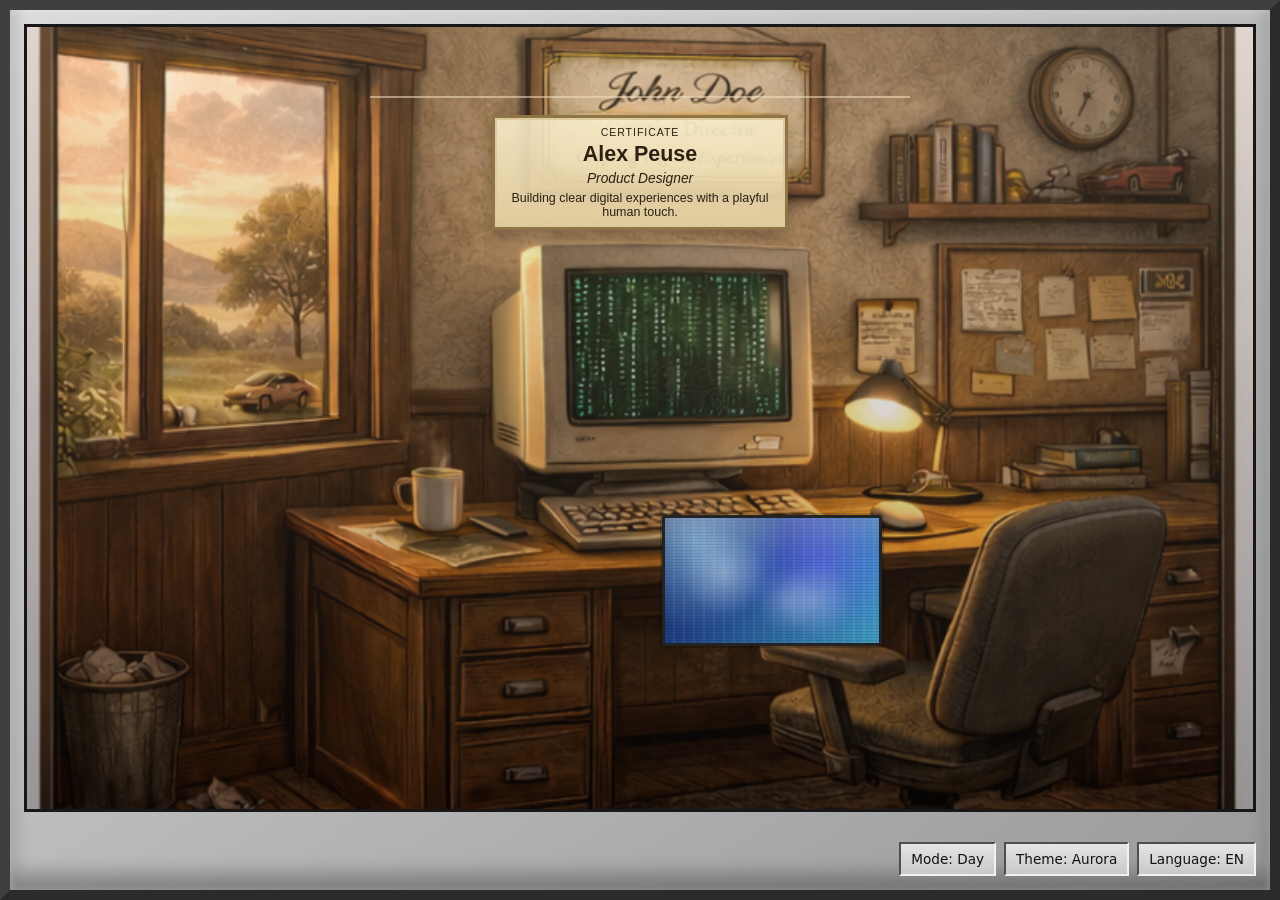
==== commit 73a8d669: "Crop and build-up on old grafik" ====
--- a/main.html
+++ b/main.html
@@ -8,10 +8,16 @@
   </head>
   <body data-mode="day">
     <main class="monitor-frame" aria-label="Monitor frame">
-      <section id="office-scene" class="office-scene" aria-label="Warm retro office scene">
+      <section
+        id="office-scene"
+        class="office-scene"
+        data-scene-base="office-colored"
+        aria-label="Warm retro office scene"
+      >
         <div class="wall-main"></div>
         <div class="wall-right"></div>
         <div class="room-shadow"></div>
+        <div class="trace-overlay" aria-hidden="true"></div>
 
         <button id="window-action" class="object-button object-window actionable" type="button" aria-label="">
           <div class="window-pane window-sky"></div>
--- a/assets/css/main.css
+++ b/assets/css/main.css
@@ -57,40 +57,91 @@
 }
 
 .office-scene {
+  --window-x: 4.5%;
+  --window-y: 15%;
+  --window-w: 33%;
+  --window-h: 36%;
+  --thread-left: 28%;
+  --thread-right: 28%;
+  --thread-y: 8.8%;
+  --certificate-y: 11%;
+  --certificate-w: min(300px, 31vw);
+  --certificate-min-w: 210px;
+  --pinboard-x: 68%;
+  --pinboard-y: 25%;
+  --pinboard-w: 21%;
+  --pinboard-h: 27%;
+  --computer-x: 48%;
+  --computer-bottom: 24%;
+  --computer-w: 26%;
+  --crt-left: 14%;
+  --crt-right: 16%;
+  --crt-top: 14%;
+  --crt-bottom: 30%;
+  --keyboard-x: 49%;
+  --keyboard-bottom: 13%;
+  --keyboard-w: 23%;
+  --keyboard-h: 10%;
+  --mouse-x: 75%;
+  --mouse-bottom: 14%;
+  --mouse-w: 6%;
+  --mouse-h: 8.5%;
+  --lamp-x: 66%;
+  --lamp-bottom: 17%;
+  --lamp-w: 16%;
+  --lamp-h: 44%;
   position: absolute;
   inset: 14px 14px 78px;
   overflow: hidden;
   border: 3px solid var(--screen-border);
-  background: linear-gradient(180deg, #5e412b 0%, #3e2b1e 100%);
+  background:
+    linear-gradient(180deg, rgb(255 210 150 / 8%), rgb(0 0 0 / 12%)),
+    url("../img/office-colored.png") center / cover no-repeat;
+}
+
+.office-scene::before {
+  content: "";
+  position: absolute;
+  inset: 0;
+  pointer-events: none;
+  background: linear-gradient(180deg, rgb(255 226 179 / 12%), rgb(24 16 10 / 22%));
+  z-index: 1;
+}
+
+.trace-overlay {
+  position: absolute;
+  inset: 0;
+  z-index: 9;
+  pointer-events: none;
+  opacity: 0;
+  transition: opacity 120ms linear;
+  background:
+    repeating-linear-gradient(
+      to right,
+      rgb(97 215 255 / 35%) 0 1px,
+      transparent 1px calc(100% / 12)
+    ),
+    repeating-linear-gradient(
+      to bottom,
+      rgb(255 201 102 / 25%) 0 1px,
+      transparent 1px 100px
+    );
+}
+
+body[data-trace="on"] .trace-overlay {
+  opacity: 1;
 }
 
 .wall-main {
-  position: absolute;
-  inset: 0 12% 33% 0;
-  background:
-    radial-gradient(circle at 22% 18%, rgb(255 229 168 / 25%), transparent 35%),
-    radial-gradient(circle at 70% 28%, rgb(255 234 182 / 16%), transparent 35%),
-    linear-gradient(180deg, var(--room-main-top), var(--room-main-bottom));
+  display: none;
 }
 
 .wall-right {
-  position: absolute;
-  top: 0;
-  right: 0;
-  width: 13%;
-  height: 67%;
-  border-left: 2px solid rgb(0 0 0 / 35%);
-  background: linear-gradient(180deg, var(--room-right-top), var(--room-right-bottom));
+  display: none;
 }
 
 .room-shadow {
-  position: absolute;
-  left: 30%;
-  right: 8%;
-  top: 24%;
-  height: 38%;
-  pointer-events: none;
-  background: radial-gradient(ellipse, rgb(0 0 0 / 22%), rgb(0 0 0 / 0%) 70%);
+  display: none;
 }
 
 .object-button {
@@ -100,6 +151,7 @@
   color: inherit;
   padding: 0;
   cursor: pointer;
+  z-index: 3;
 }
 
 .actionable {
@@ -110,25 +162,20 @@
 .actionable:focus-visible {
   outline: none;
   border-color: var(--highlight);
-  box-shadow: 0 0 0 2px rgb(0 0 0 / 30%), 0 0 14px rgb(255 213 110 / 65%);
-  filter: brightness(1.08);
+  box-shadow: 0 0 0 1px rgb(0 0 0 / 34%), 0 0 14px rgb(255 213 110 / 70%);
+  filter: brightness(1.12);
 }
 
 .object-window {
-  left: 5%;
-  top: 14%;
-  width: 31%;
-  height: 35%;
-  border: 4px solid #7f5f40;
-  border-top-color: #a88662;
-  border-left-color: #a88662;
-  background: linear-gradient(180deg, #6f5035, #4f3927);
+  left: var(--window-x);
+  top: var(--window-y);
+  width: var(--window-w);
+  height: var(--window-h);
+  z-index: 3;
 }
 
 .window-pane {
-  position: absolute;
-  left: 8%;
-  right: 8%;
+  display: none;
 }
 
 .window-sky {
@@ -144,62 +191,47 @@
 }
 
 .window-tree {
-  position: absolute;
-  left: 16%;
-  bottom: 25%;
-  width: 8%;
-  height: 24%;
-  background: linear-gradient(180deg, var(--window-tree-top), var(--window-tree-bottom));
+  display: none;
 }
 
 .window-car {
-  position: absolute;
-  right: 20%;
-  bottom: 19%;
-  width: 21%;
-  height: 10%;
-  border-radius: 14px;
-  background: linear-gradient(180deg, var(--window-car-top), var(--window-car-bottom));
+  display: none;
 }
 
 .window-ball {
-  position: absolute;
-  right: 10%;
-  bottom: 13%;
-  width: 8%;
-  aspect-ratio: 1;
-  border-radius: 50%;
-  background: radial-gradient(circle at 30% 30%, var(--window-ball-top), var(--window-ball-bottom));
+  display: none;
 }
 
 .hanging-thread {
   position: absolute;
-  left: 19%;
-  right: 19%;
-  top: 8%;
+  left: var(--thread-left);
+  right: var(--thread-right);
+  top: var(--thread-y);
   height: 2px;
   background: #f3dfbf;
-  opacity: 0.72;
+  opacity: 0.55;
+  z-index: 3;
 }
 
 .object-certificate {
   left: 50%;
-  top: 10%;
-  width: min(350px, 35vw);
-  min-width: 230px;
+  top: var(--certificate-y);
+  width: var(--certificate-w);
+  min-width: var(--certificate-min-w);
   transform: translateX(-50%);
+  z-index: 4;
 }
 
 .certificate-card {
   width: 100%;
   text-align: center;
   color: #2b2012;
-  background: linear-gradient(180deg, #f9ecca, #e6d2a2);
+  background: linear-gradient(180deg, rgb(249 236 202 / 90%), rgb(230 210 162 / 90%));
   border: 3px solid #8f7446;
   box-shadow:
     inset 0 0 0 2px #ddca9d,
-    0 8px 18px rgb(0 0 0 / 28%);
-  padding: 10px 14px;
+    0 8px 16px rgb(0 0 0 / 26%);
+  padding: 8px 10px;
 }
 
 .certificate-label {
@@ -226,29 +258,26 @@
 }
 
 .object-pinboard {
-  right: 7%;
-  top: 20%;
-  width: 24%;
-  height: 32%;
-  border: 4px solid #775536;
-  border-top-color: #9c754f;
-  border-left-color: #9c754f;
-  background: linear-gradient(180deg, #bc925e, #9a7148);
-  padding: 8px;
+  left: var(--pinboard-x);
+  top: var(--pinboard-y);
+  width: var(--pinboard-w);
+  height: var(--pinboard-h);
+  z-index: 3;
 }
 
 .pinboard-title {
-  margin: 0;
-  text-align: center;
-  font-size: 0.86rem;
-  color: #26190f;
+  position: absolute;
+  width: 1px;
+  height: 1px;
+  margin: -1px;
+  border: 0;
+  padding: 0;
+  clip: rect(0 0 0 0);
+  overflow: hidden;
 }
 
 .pin-note {
-  position: absolute;
-  width: 29%;
-  height: 20%;
-  box-shadow: inset 0 0 0 1px rgb(0 0 0 / 18%);
+  display: none;
 }
 
 .note-a {
@@ -276,21 +305,11 @@
 }
 
 .bookshelf {
-  position: absolute;
-  right: 2.5%;
-  top: 9%;
-  width: 10%;
-  height: 10%;
-  border: 2px solid rgb(0 0 0 / 30%);
-  border-top-color: rgb(255 219 169 / 20%);
-  background: linear-gradient(180deg, #7a5a3d, #5c432e);
+  display: none;
 }
 
 .book {
-  position: absolute;
-  bottom: 14%;
-  width: 10%;
-  border-radius: 2px;
+  display: none;
 }
 
 .b1 {
@@ -318,15 +337,7 @@
 }
 
 .plant {
-  position: absolute;
-  right: 8%;
-  bottom: 18%;
-  width: 22%;
-  height: 64%;
-  background:
-    radial-gradient(circle at 30% 24%, #9bcf77, transparent 34%),
-    radial-gradient(circle at 66% 30%, #76a95a, transparent 37%),
-    linear-gradient(180deg, #6b5a44 72%, #4f3a28 72%);
+  display: none;
 }
 
 .desk-zone {
@@ -335,105 +346,63 @@
   right: 0;
   bottom: 0;
   height: 48%;
+  z-index: 3;
 }
 
 .desk-top {
-  position: absolute;
-  inset: 34% 0 42% 0;
-  border-top: 2px solid rgb(255 226 181 / 24%);
-  background:
-    repeating-linear-gradient(
-      90deg,
-      rgb(255 255 255 / 0%) 0 20px,
-      rgb(255 255 255 / 4%) 20px 26px
-    ),
-    linear-gradient(180deg, var(--desk-top), #63452d);
+  display: none;
 }
 
 .desk-front {
-  position: absolute;
-  inset: 58% 0 0;
-  background:
-    linear-gradient(180deg, rgb(0 0 0 / 0%), rgb(0 0 0 / 20%)),
-    linear-gradient(180deg, #624027, var(--desk-front));
+  display: none;
 }
 
 .chair {
-  position: absolute;
-  left: 37%;
-  bottom: 28%;
-  width: 13%;
-  aspect-ratio: 4 / 5;
-  border-radius: 22px 22px 10px 10px;
-  background: linear-gradient(180deg, #5a3322, #2a170f);
-  box-shadow: 0 6px 10px rgb(0 0 0 / 30%);
+  display: none;
 }
 
 .desk-clutter {
-  position: absolute;
-  left: 18%;
-  bottom: 30%;
-  width: 17%;
-  height: 17%;
+  display: none;
 }
 
 .notebook {
-  position: absolute;
-  left: 0;
-  bottom: 8%;
-  width: 45%;
-  height: 48%;
-  background: linear-gradient(180deg, #ad7f58, #7b5638);
-  border: 2px solid #5e412a;
+  display: none;
 }
 
 .pen-cup {
-  position: absolute;
-  left: 49%;
-  bottom: 12%;
-  width: 17%;
-  height: 42%;
-  border-radius: 2px;
-  background: linear-gradient(180deg, #a89ea8, #6c6470);
+  display: none;
 }
 
 .paper-stack {
-  position: absolute;
-  left: 68%;
-  bottom: 18%;
-  width: 30%;
-  height: 35%;
-  background: linear-gradient(180deg, #efe3c8, #cfbfa0);
-  border: 1px solid rgb(0 0 0 / 18%);
+  display: none;
 }
 
 .object-computer {
-  left: 49%;
-  bottom: 24%;
-  width: 24%;
+  left: var(--computer-x);
+  bottom: var(--computer-bottom);
+  width: var(--computer-w);
   aspect-ratio: 4 / 3;
-  transform: translateX(-8%);
+  z-index: 4;
 }
 
 .crt-body {
   position: absolute;
   inset: 0;
-  border: 4px solid #5e5e5e;
-  border-right-color: #e2e2e2;
-  border-bottom-color: #e2e2e2;
-  background: linear-gradient(180deg, #d1cfcb, #8f8e8b);
-  box-shadow: 8px 8px 0 rgb(0 0 0 / 24%);
+  border: 0;
+  background: transparent;
+  box-shadow: none;
 }
 
 .crt-screen {
   position: absolute;
-  left: 9%;
-  right: 9%;
-  top: 9%;
-  bottom: 24%;
+  left: var(--crt-left);
+  right: var(--crt-right);
+  top: var(--crt-top);
+  bottom: var(--crt-bottom);
   border: 3px solid #232323;
   border-radius: 3px;
   overflow: hidden;
+  box-shadow: 0 0 0 2px rgb(0 0 0 / 20%);
 }
 
 .crt-screen[data-theme="aurora"] {
@@ -581,90 +550,52 @@
 }
 
 .crt-stand {
-  position: absolute;
-  left: 42%;
-  bottom: 8%;
-  width: 16%;
-  height: 13%;
-  background: linear-gradient(180deg, #7a7a7a, #4c4c4c);
+  display: none;
 }
 
 .object-keyboard {
-  left: 51%;
-  bottom: 13%;
-  width: 21%;
-  height: 12%;
-  border-radius: 7px;
-  border: 2px solid #5f5f5f;
-  background: linear-gradient(180deg, #dadada, #a8a8a8);
+  left: var(--keyboard-x);
+  bottom: var(--keyboard-bottom);
+  width: var(--keyboard-w);
+  height: var(--keyboard-h);
+  z-index: 4;
 }
 
 .keyboard-detail {
-  position: absolute;
-  inset: 24% 8%;
-  background:
-    repeating-linear-gradient(
-      90deg,
-      rgb(0 0 0 / 0%) 0 9px,
-      rgb(0 0 0 / 28%) 9px 10px
-    );
+  display: none;
 }
 
 .mousepad {
-  position: absolute;
-  left: 74%;
-  bottom: 14%;
-  width: 12%;
-  height: 12%;
-  border-radius: 8px;
-  background: linear-gradient(180deg, #2f5574, #1a394f);
+  display: none;
 }
 
 .object-mouse {
-  left: 78%;
-  bottom: 17%;
-  width: 4.1%;
-  height: 7.5%;
-  border-radius: 50% 50% 45% 45%;
-  border: 2px solid #666;
-  background: linear-gradient(180deg, #f2f2f2, #bcbcbc);
+  left: var(--mouse-x);
+  bottom: var(--mouse-bottom);
+  width: var(--mouse-w);
+  height: var(--mouse-h);
+  z-index: 4;
 }
 
 .lamp {
   position: absolute;
-  left: 66%;
-  bottom: 17%;
-  width: 16%;
-  height: 44%;
+  left: var(--lamp-x);
+  bottom: var(--lamp-bottom);
+  width: var(--lamp-w);
+  height: var(--lamp-h);
+  z-index: 4;
 }
 
 .lamp-shade {
-  position: absolute;
-  top: 0;
-  left: 16%;
-  width: 56%;
-  height: 22%;
-  border-radius: 10px 10px 22px 22px;
-  background: linear-gradient(180deg, #d2b266, #8a6f31);
+  display: none;
 }
 
 .lamp-neck {
-  position: absolute;
-  top: 18%;
-  left: 44%;
-  width: 8%;
-  height: 56%;
-  background: linear-gradient(180deg, #7e7e7e, #4d4d4d);
+  display: none;
 }
 
 .lamp-base {
-  position: absolute;
-  bottom: 0;
-  left: 28%;
-  width: 42%;
-  height: 14%;
-  border-radius: 8px;
-  background: linear-gradient(180deg, #666, #353535);
+  display: none;
 }
 
 .lamp-glow {
@@ -680,44 +611,19 @@
 }
 
 .coffee {
-  position: absolute;
-  left: 28%;
-  bottom: 14%;
-  width: clamp(72px, 8vw, 120px);
-  aspect-ratio: 1 / 1;
+  display: none;
 }
 
 .coffee-cup {
-  position: absolute;
-  left: 0;
-  bottom: 0;
-  width: 70%;
-  height: 56%;
-  border-radius: 0 0 8px 8px;
-  border: 2px solid #6a4a2f;
-  background: linear-gradient(180deg, #eadfca, #c0af94);
+  display: none;
 }
 
 .coffee-handle {
-  position: absolute;
-  left: 64%;
-  bottom: 14%;
-  width: 24%;
-  height: 30%;
-  border: 2px solid #6a4a2f;
-  border-left: 0;
-  border-radius: 0 10px 10px 0;
+  display: none;
 }
 
 .steam {
-  position: absolute;
-  bottom: 50%;
-  width: 11px;
-  height: 28px;
-  border-radius: 50%;
-  border: 1px solid rgb(255 255 255 / 38%);
-  border-bottom: 0;
-  opacity: 0.58;
+  display: none;
 }
 
 .steam-a {
@@ -914,6 +820,10 @@
   border-left-color: #5b5b5b;
 }
 
+body[data-mode="night"] .office-scene::before {
+  background: linear-gradient(180deg, rgb(17 26 55 / 34%), rgb(4 8 24 / 52%));
+}
+
 body[data-mode="night"] .lamp-glow {
   opacity: 1;
 }
@@ -1015,26 +925,11 @@
 @media (max-width: 1020px) {
   .office-scene {
     inset: 10px 10px 76px;
-  }
-
-  .object-window {
-    width: 36%;
-  }
-
-  .object-certificate {
-    width: min(340px, 42vw);
-  }
-
-  .object-pinboard {
-    width: 28%;
-  }
-
-  .object-computer {
-    width: 28%;
-  }
-
-  .object-keyboard {
-    width: 24%;
+    --window-w: 36%;
+    --certificate-w: min(340px, 42vw);
+    --pinboard-w: 28%;
+    --computer-w: 28%;
+    --keyboard-w: 24%;
   }
 }
 
@@ -1045,74 +940,22 @@
 
   .office-scene {
     inset: 8px 8px 102px;
-  }
-
-  .wall-main {
-    inset: 0 0 38% 0;
-  }
-
-  .wall-right {
-    display: none;
-  }
-
-  .bookshelf {
-    display: none;
-  }
-
-  .object-window {
-    width: 44%;
-    height: 30%;
-  }
-
-  .object-certificate {
-    top: 9%;
-    width: 52%;
-    min-width: 180px;
-  }
-
-  .object-pinboard {
-    right: 4%;
-    width: 35%;
-    top: 22%;
-  }
-
-  .desk-zone {
-    height: 54%;
-  }
-
-  .chair {
-    left: 28%;
-    width: 18%;
-  }
-
-  .object-computer {
-    left: 44%;
-    width: 40%;
-    transform: none;
-  }
-
-  .object-keyboard {
-    left: 45%;
-    width: 32%;
-  }
-
-  .mousepad {
-    left: 79%;
-    width: 16%;
-  }
-
-  .object-mouse {
-    left: 84%;
-    width: 5.6%;
-  }
-
-  .lamp {
-    left: 16%;
-    width: 22%;
-  }
-
-  .coffee {
-    left: 6%;
+    --window-w: 44%;
+    --window-h: 30%;
+    --certificate-y: 9%;
+    --certificate-w: 52%;
+    --certificate-min-w: 180px;
+    --pinboard-x: 61%;
+    --pinboard-y: 22%;
+    --pinboard-w: 35%;
+    --computer-x: 44%;
+    --computer-w: 40%;
+    --keyboard-x: 45%;
+    --keyboard-w: 32%;
+    --mouse-x: 84%;
+    --mouse-w: 5.6%;
+    --lamp-x: 16%;
+    --lamp-w: 22%;
   }
 
   .screen-controls {
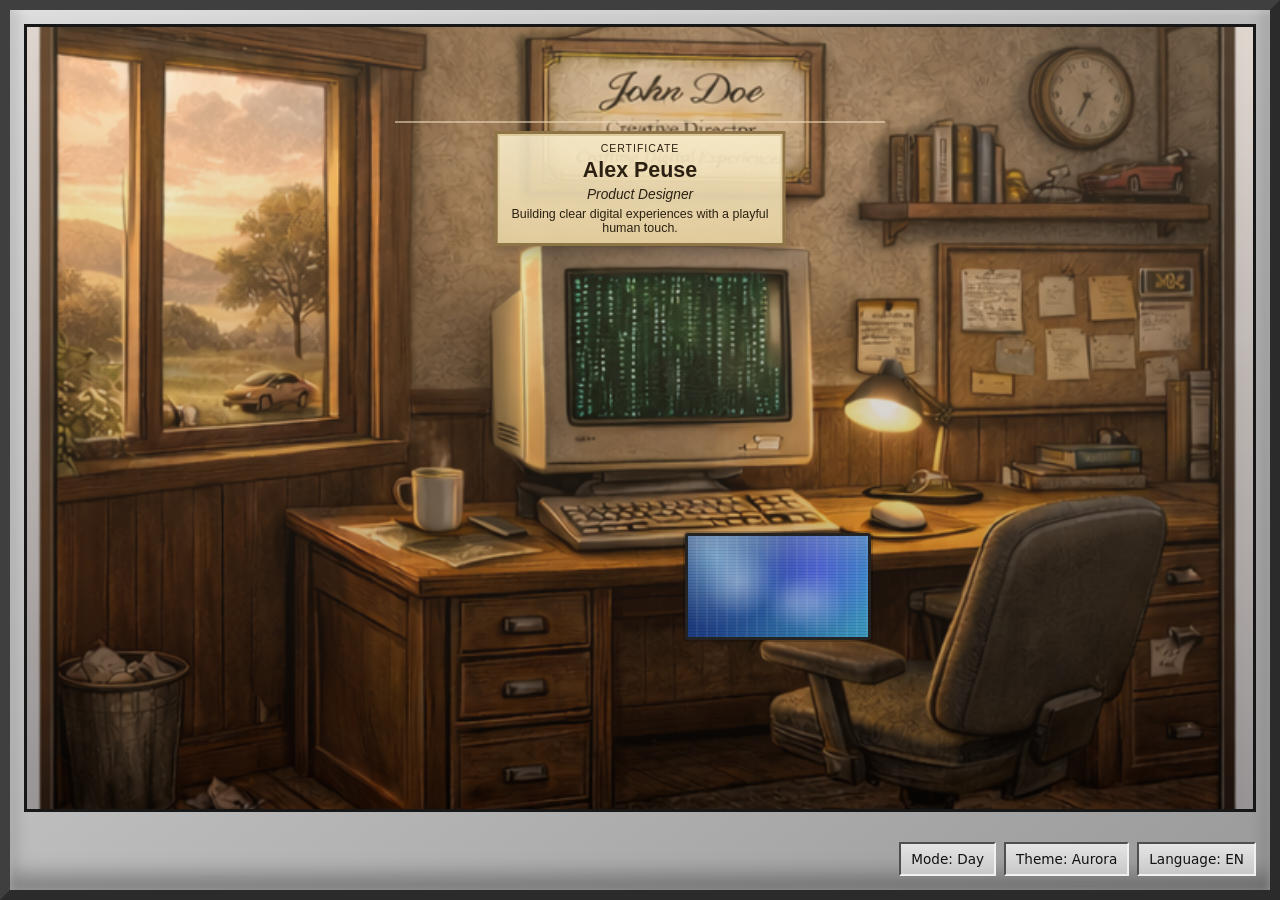
==== commit 525dfb83: "Fit hotspots to traced layout Refine main scene hotspot alignment against the colored crop reference" ====
--- a/main.html
+++ b/main.html
@@ -19,7 +19,13 @@
         <div class="room-shadow"></div>
         <div class="trace-overlay" aria-hidden="true"></div>
 
-        <button id="window-action" class="object-button object-window actionable" type="button" aria-label="">
+        <button
+          id="window-action"
+          class="object-button object-window actionable"
+          data-hotspot="window"
+          type="button"
+          aria-label=""
+        >
           <div class="window-pane window-sky"></div>
           <div class="window-pane window-field"></div>
           <div class="window-tree"></div>
@@ -28,7 +34,13 @@
         </button>
 
         <div class="hanging-thread"></div>
-        <button id="certificate-action" class="object-button object-certificate actionable" type="button" aria-label="">
+        <button
+          id="certificate-action"
+          class="object-button object-certificate actionable"
+          data-hotspot="certificate"
+          type="button"
+          aria-label=""
+        >
           <article class="certificate-card">
             <p id="certificate-label" class="certificate-label"></p>
             <h1 id="certificate-name" class="certificate-name"></h1>
@@ -37,7 +49,13 @@
           </article>
         </button>
 
-        <button id="pinboard-action" class="object-button object-pinboard actionable" type="button" aria-label="">
+        <button
+          id="pinboard-action"
+          class="object-button object-pinboard actionable"
+          data-hotspot="pinboard"
+          type="button"
+          aria-label=""
+        >
           <h2 id="pinboard-title" class="pinboard-title"></h2>
           <div class="pin-note note-a"></div>
           <div class="pin-note note-b"></div>
@@ -64,7 +82,13 @@
             <span class="paper-stack"></span>
           </div>
 
-          <button id="computer-action" class="object-button object-computer actionable" type="button" aria-label="">
+          <button
+            id="computer-action"
+            class="object-button object-computer actionable"
+            data-hotspot="computer"
+            type="button"
+            aria-label=""
+          >
             <div class="crt-body">
               <div id="crt-screen" class="crt-screen" data-theme="aurora">
                 <div id="crt-saver" class="crt-saver">
@@ -84,12 +108,24 @@
             </div>
           </button>
 
-          <button id="keyboard-action" class="object-button object-keyboard actionable" type="button" aria-label="">
+          <button
+            id="keyboard-action"
+            class="object-button object-keyboard actionable"
+            data-hotspot="keyboard"
+            type="button"
+            aria-label=""
+          >
             <span class="keyboard-detail"></span>
           </button>
 
           <div class="mousepad"></div>
-          <button id="mouse-action" class="object-button object-mouse actionable" type="button" aria-label=""></button>
+          <button
+            id="mouse-action"
+            class="object-button object-mouse actionable"
+            data-hotspot="mouse"
+            type="button"
+            aria-label=""
+          ></button>
 
           <div class="lamp">
             <div class="lamp-shade"></div>
--- a/assets/css/main.css
+++ b/assets/css/main.css
@@ -57,39 +57,39 @@
 }
 
 .office-scene {
-  --window-x: 4.5%;
-  --window-y: 15%;
-  --window-w: 33%;
-  --window-h: 36%;
-  --thread-left: 28%;
-  --thread-right: 28%;
-  --thread-y: 8.8%;
-  --certificate-y: 11%;
-  --certificate-w: min(300px, 31vw);
+  --window-x: 5%;
+  --window-y: 16%;
+  --window-w: 34%;
+  --window-h: 34%;
+  --thread-left: 30%;
+  --thread-right: 30%;
+  --thread-y: 12%;
+  --certificate-y: 13.1%;
+  --certificate-w: min(295px, 30vw);
   --certificate-min-w: 210px;
   --pinboard-x: 68%;
-  --pinboard-y: 25%;
-  --pinboard-w: 21%;
-  --pinboard-h: 27%;
-  --computer-x: 48%;
-  --computer-bottom: 24%;
-  --computer-w: 26%;
-  --crt-left: 14%;
-  --crt-right: 16%;
-  --crt-top: 14%;
-  --crt-bottom: 30%;
+  --pinboard-y: 24%;
+  --pinboard-w: 20%;
+  --pinboard-h: 25%;
+  --computer-x: 49.5%;
+  --computer-bottom: 25%;
+  --computer-w: 24%;
+  --crt-left: 17%;
+  --crt-right: 19%;
+  --crt-top: 17%;
+  --crt-bottom: 34%;
   --keyboard-x: 49%;
-  --keyboard-bottom: 13%;
+  --keyboard-bottom: 12.5%;
   --keyboard-w: 23%;
-  --keyboard-h: 10%;
-  --mouse-x: 75%;
-  --mouse-bottom: 14%;
-  --mouse-w: 6%;
-  --mouse-h: 8.5%;
-  --lamp-x: 66%;
-  --lamp-bottom: 17%;
-  --lamp-w: 16%;
-  --lamp-h: 44%;
+  --keyboard-h: 8%;
+  --mouse-x: 74.5%;
+  --mouse-bottom: 13.4%;
+  --mouse-w: 5.2%;
+  --mouse-h: 7.2%;
+  --lamp-x: 66.5%;
+  --lamp-bottom: 16.2%;
+  --lamp-w: 13.8%;
+  --lamp-h: 41%;
   position: absolute;
   inset: 14px 14px 78px;
   overflow: hidden;
@@ -130,6 +130,27 @@
 
 body[data-trace="on"] .trace-overlay {
   opacity: 1;
+}
+
+body[data-trace="on"] .object-button {
+  border-color: rgb(66 233 255 / 85%);
+  box-shadow: 0 0 0 1px rgb(0 0 0 / 55%);
+}
+
+body[data-trace="on"] .object-button::after {
+  content: attr(data-hotspot);
+  position: absolute;
+  left: 0;
+  top: -18px;
+  font-size: 11px;
+  line-height: 1;
+  letter-spacing: 0.05em;
+  text-transform: uppercase;
+  color: #0a1a24;
+  background: rgb(66 233 255 / 92%);
+  padding: 2px 4px;
+  border: 1px solid rgb(0 0 0 / 45%);
+  pointer-events: none;
 }
 
 .wall-main {
